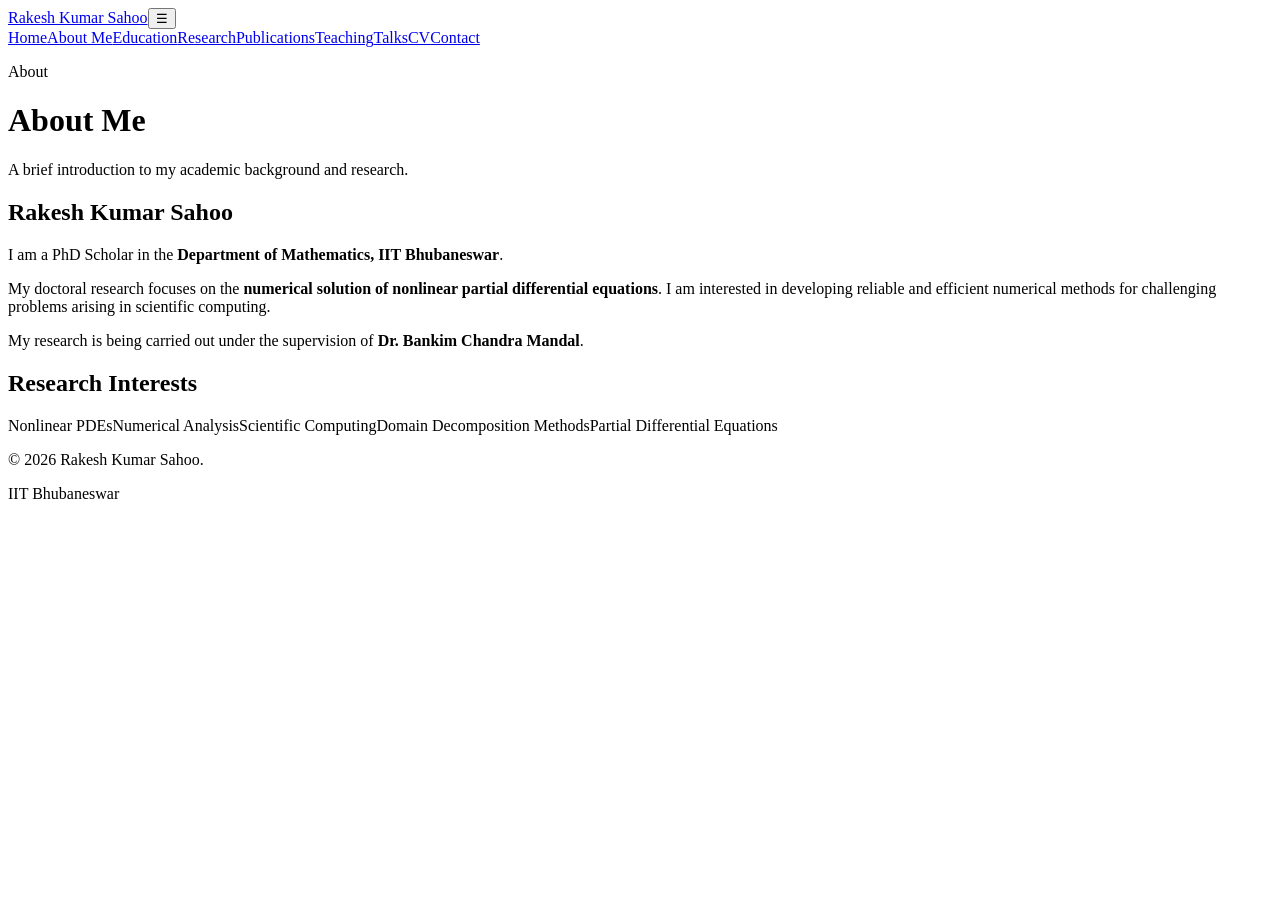
==== about.html @ fdd03f88 "Add initial academic website" ====
<!DOCTYPE html>
<html lang="en">
<head>
  <meta charset="UTF-8"><meta name="viewport" content="width=device-width, initial-scale=1.0">
  <title>About Me | Rakesh Kumar Sahoo</title><link rel="stylesheet" href="assets/css/style.css"><script defer src="assets/js/script.js"></script>
</head>
<body>
<header class="site-header"><div class="container nav-container"><a class="brand" href="index.html">Rakesh Kumar Sahoo</a><button class="menu-toggle" aria-label="Open navigation" aria-expanded="false">☰</button><nav class="nav"><a href="index.html">Home</a><a class="active" href="about.html">About Me</a><a href="education.html">Education</a><a href="research.html">Research</a><a href="publications.html">Publications</a><a href="teaching.html">Teaching</a><a href="talks.html">Talks</a><a href="cv.html">CV</a><a href="contact.html">Contact</a></nav></div></header>
<main class="container page">
  <div class="page-header"><p class="eyebrow">About</p><h1>About Me</h1><p>A brief introduction to my academic background and research.</p></div>
  <section class="content-card">
    <h2>Rakesh Kumar Sahoo</h2>
    <p>I am a PhD Scholar in the <strong>Department of Mathematics, IIT Bhubaneswar</strong>.</p>
    <p>My doctoral research focuses on the <strong>numerical solution of nonlinear partial differential equations</strong>. I am interested in developing reliable and efficient numerical methods for challenging problems arising in scientific computing.</p>
    <p>My research is being carried out under the supervision of <strong>Dr. Bankim Chandra Mandal</strong>.</p>
  </section>
  <section class="content-card">
    <h2>Research Interests</h2>
    <div class="tag-list"><span>Nonlinear PDEs</span><span>Numerical Analysis</span><span>Scientific Computing</span><span>Domain Decomposition Methods</span><span>Partial Differential Equations</span></div>
  </section>
</main>
<footer class="footer"><div class="container footer-inner"><p>© 2026 Rakesh Kumar Sahoo.</p><p>IIT Bhubaneswar</p></div></footer>
</body>
</html>
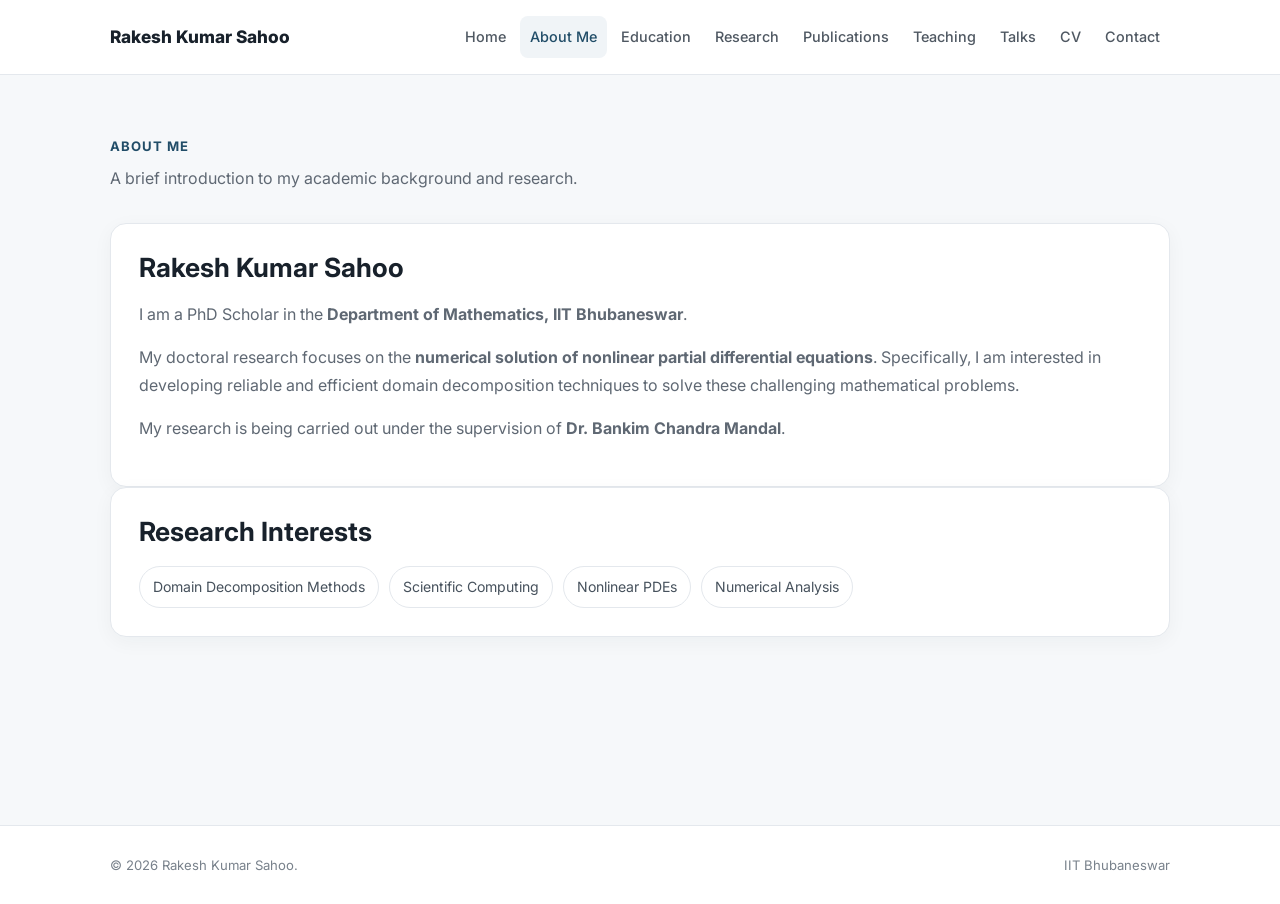
==== commit 1021cff1: "Revise content in about.html for improved clarity Updated the 'About Me' section for clarity and spe" ====
--- a/about.html
+++ b/about.html
@@ -7,16 +7,20 @@
 <body>
 <header class="site-header"><div class="container nav-container"><a class="brand" href="index.html">Rakesh Kumar Sahoo</a><button class="menu-toggle" aria-label="Open navigation" aria-expanded="false">☰</button><nav class="nav"><a href="index.html">Home</a><a class="active" href="about.html">About Me</a><a href="education.html">Education</a><a href="research.html">Research</a><a href="publications.html">Publications</a><a href="teaching.html">Teaching</a><a href="talks.html">Talks</a><a href="cv.html">CV</a><a href="contact.html">Contact</a></nav></div></header>
 <main class="container page">
-  <div class="page-header"><p class="eyebrow">About</p><h1>About Me</h1><p>A brief introduction to my academic background and research.</p></div>
+  <div class="page-header">
+  <p class="eyebrow">About Me</p>
+  <p>A brief introduction to my academic background and research.</p>
+</div>
+
   <section class="content-card">
     <h2>Rakesh Kumar Sahoo</h2>
     <p>I am a PhD Scholar in the <strong>Department of Mathematics, IIT Bhubaneswar</strong>.</p>
-    <p>My doctoral research focuses on the <strong>numerical solution of nonlinear partial differential equations</strong>. I am interested in developing reliable and efficient numerical methods for challenging problems arising in scientific computing.</p>
+    <p>My doctoral research focuses on the <strong>numerical solution of nonlinear partial differential equations</strong>. Specifically, I am interested in developing reliable and efficient domain decomposition techniques to solve these challenging mathematical problems.</p>
     <p>My research is being carried out under the supervision of <strong>Dr. Bankim Chandra Mandal</strong>.</p>
   </section>
   <section class="content-card">
     <h2>Research Interests</h2>
-    <div class="tag-list"><span>Nonlinear PDEs</span><span>Numerical Analysis</span><span>Scientific Computing</span><span>Domain Decomposition Methods</span><span>Partial Differential Equations</span></div>
+    <div class="tag-list"><span>Domain Decomposition Methods</span><span>Scientific Computing</span><span>Nonlinear PDEs</span><span>Numerical Analysis</span></div>
   </section>
 </main>
 <footer class="footer"><div class="container footer-inner"><p>© 2026 Rakesh Kumar Sahoo.</p><p>IIT Bhubaneswar</p></div></footer>
--- a/assets/css/style.css
+++ b/assets/css/style.css
@@ -0,0 +1,133 @@
+@import url('https://fonts.googleapis.com/css2?family=Inter:wght@400;500;600;700;800&family=Source+Serif+4:opsz,wght@8..60,500;8..60,600&display=swap');
+
+:root {
+  --bg: #f6f8fa;
+  --surface: #ffffff;
+  --text: #18212b;
+  --muted: #5f6873;
+  --border: #e4e8ed;
+  --accent: #214d68;
+  --accent-dark: #17394d;
+  --soft: #f0f4f7;
+  --shadow: 0 10px 30px rgba(25, 40, 55, 0.08);
+  --radius: 16px;
+  --max: 1060px;
+}
+* { box-sizing: border-box; }
+html { scroll-behavior: smooth; }
+body {
+  margin: 0;
+  background: var(--bg);
+  color: var(--text);
+  font-family: Inter, Arial, sans-serif;
+  line-height: 1.7;
+}
+a { color: inherit; }
+.container { width: min(calc(100% - 40px), var(--max)); margin-inline: auto; }
+.site-header {
+  position: sticky; top: 0; z-index: 20;
+  background: rgba(255,255,255,.94);
+  backdrop-filter: blur(10px);
+  border-bottom: 1px solid var(--border);
+}
+.nav-container { min-height: 74px; display: flex; align-items: center; justify-content: space-between; gap: 24px; }
+.brand { font-weight: 800; text-decoration: none; font-size: 1.08rem; white-space: nowrap; }
+.nav { display: flex; align-items: center; gap: 4px; flex-wrap: wrap; justify-content: flex-end; }
+.nav a { text-decoration: none; color: #4f5862; padding: 9px 10px; border-radius: 8px; font-size: .9rem; font-weight: 500; }
+.nav a:hover, .nav a.active { color: var(--accent); background: var(--soft); }
+.menu-toggle { display:none; border:1px solid var(--border); background:white; border-radius:8px; padding:8px 10px; font-size:1.1rem; }
+.hero { padding-top: 54px; }
+.profile-card {
+  display: grid; grid-template-columns: 250px 1fr; gap: 42px; align-items: center;
+  background: var(--surface); border: 1px solid var(--border); border-radius: var(--radius);
+  padding: 46px; box-shadow: var(--shadow);
+}
+.profile-photo-wrap { text-align:center; }
+.profile-photo {
+  width: 190px; height: 190px; object-fit: cover; border-radius: 50%;
+  border: 3px solid #dbe5eb; display:block; margin:auto;
+}
+.photo-note { color: #89919a; font-size: .78rem; margin: 10px 0 0; }
+.eyebrow { color: var(--accent); font-size: .82rem; font-weight: 700; letter-spacing: .08em; text-transform: uppercase; margin: 0 0 8px; }
+h1,h2,h3 { line-height: 1.2; margin-top: 0; }
+h1 { font-size: clamp(2rem, 4vw, 3.2rem); margin-bottom: 18px; letter-spacing: -.03em; }
+h2 { font-size: 1.65rem; margin-bottom: 18px; }
+h3 { font-size: 1.05rem; margin-bottom: 7px; }
+.lead { font-size: 1.12rem; color: #3f4852; }
+.profile-content p { color: var(--muted); }
+.profile-content strong { color: var(--text); }
+.social-links { display:flex; gap:10px; margin:24px 0; }
+.social-links a {
+  width:38px;height:38px;border:1px solid var(--border);border-radius:10px;
+  display:grid;place-items:center;text-decoration:none;font-size:.75rem;font-weight:800;color:var(--accent);
+}
+.button-row { display:flex; gap:10px; flex-wrap:wrap; }
+.button {
+  display:inline-block; text-decoration:none; padding:10px 17px; border-radius:9px;
+  font-weight:700; font-size:.9rem; border:1px solid var(--accent);
+}
+.button.primary { background:var(--accent); color:white; }
+.button.primary:hover { background:var(--accent-dark); }
+.button.secondary { color:var(--accent); background:white; }
+.section { padding: 66px 0 0; }
+.section-heading { margin-bottom: 24px; }
+.grid { display:grid; gap:18px; }
+.grid.two { grid-template-columns: repeat(2,1fr); }
+.grid.three { grid-template-columns: repeat(3,1fr); }
+.feature-card, .content-card {
+  background:var(--surface); border:1px solid var(--border); border-radius:var(--radius);
+  padding:28px; box-shadow:0 5px 20px rgba(25,40,55,.045);
+}
+.feature-card { text-decoration:none; transition: transform .2s ease, box-shadow .2s ease; }
+.feature-card:hover { transform:translateY(-3px); box-shadow:var(--shadow); }
+.feature-card p, .content-card p { color:var(--muted); }
+.icon {
+  display:inline-grid; place-items:center; width:40px;height:40px;border-radius:10px;
+  background:var(--soft); color:var(--accent); font-weight:800; margin-bottom:18px;
+}
+.tag-list { display:flex; gap:10px; flex-wrap:wrap; }
+.tag-list span {
+  background:var(--surface); border:1px solid var(--border); border-radius:999px;
+  padding:8px 13px; font-size:.88rem; color:#47525d;
+}
+.page { padding: 60px 0 90px; min-height: calc(100vh - 150px); }
+.page-header { margin-bottom: 30px; }
+.page-header h1 { margin-bottom:8px; }
+.page-header p:last-child { color:var(--muted); margin-top:0; }
+.timeline { position:relative; }
+.timeline:before { content:""; position:absolute; left:9px; top:15px; bottom:15px; width:2px; background:#dbe2e8; }
+.timeline-item { position:relative; padding-left:42px; margin-bottom:20px; }
+.timeline-dot { position:absolute; left:0; top:30px; width:20px;height:20px;border-radius:50%; background:var(--accent); border:5px solid var(--bg); }
+.date { color:var(--accent); font-size:.78rem; font-weight:800; letter-spacing:.06em; text-transform:uppercase; }
+.links, .contact-links { display:flex; gap:10px; flex-wrap:wrap; margin-top:16px; }
+.links a, .contact-links a, .text-link { color:var(--accent); font-weight:700; text-decoration:none; }
+.links a:hover, .contact-links a:hover, .text-link:hover { text-decoration:underline; }
+.placeholder { margin-top:18px; border-style:dashed; }
+.cv-card { display:flex; align-items:center; gap:24px; }
+.cv-icon { width:72px;height:72px;border-radius:14px;background:var(--soft);display:grid;place-items:center;color:var(--accent);font-weight:800; }
+code { background:var(--soft); padding:2px 5px; border-radius:4px; }
+.footer { border-top:1px solid var(--border); background:white; }
+.footer-inner { min-height:78px; display:flex; justify-content:space-between; align-items:center; gap:20px; color:#78818b; font-size:.82rem; }
+@media (max-width: 900px) {
+  .nav { gap:0; }
+  .nav a { padding:8px 7px; font-size:.82rem; }
+  .profile-card { grid-template-columns:1fr; text-align:center; }
+  .social-links, .button-row { justify-content:center; }
+}
+@media (max-width: 720px) {
+  .container { width:min(calc(100% - 28px), var(--max)); }
+  .menu-toggle { display:block; }
+  .nav {
+    display:none; position:absolute; top:74px; left:0; right:0; padding:10px 14px;
+    background:white; border-bottom:1px solid var(--border); box-shadow:var(--shadow);
+    flex-direction:column; align-items:stretch;
+  }
+  .nav.open { display:flex; }
+  .nav a { padding:11px 12px; }
+  .profile-card { padding:30px 22px; gap:25px; }
+  .profile-photo { width:155px;height:155px; }
+  .grid.two, .grid.three { grid-template-columns:1fr; }
+  .page { padding-top:40px; }
+  .footer-inner { flex-direction:column; justify-content:center; padding:16px 0; text-align:center; }
+  .cv-card { flex-direction:column; align-items:flex-start; }
+}
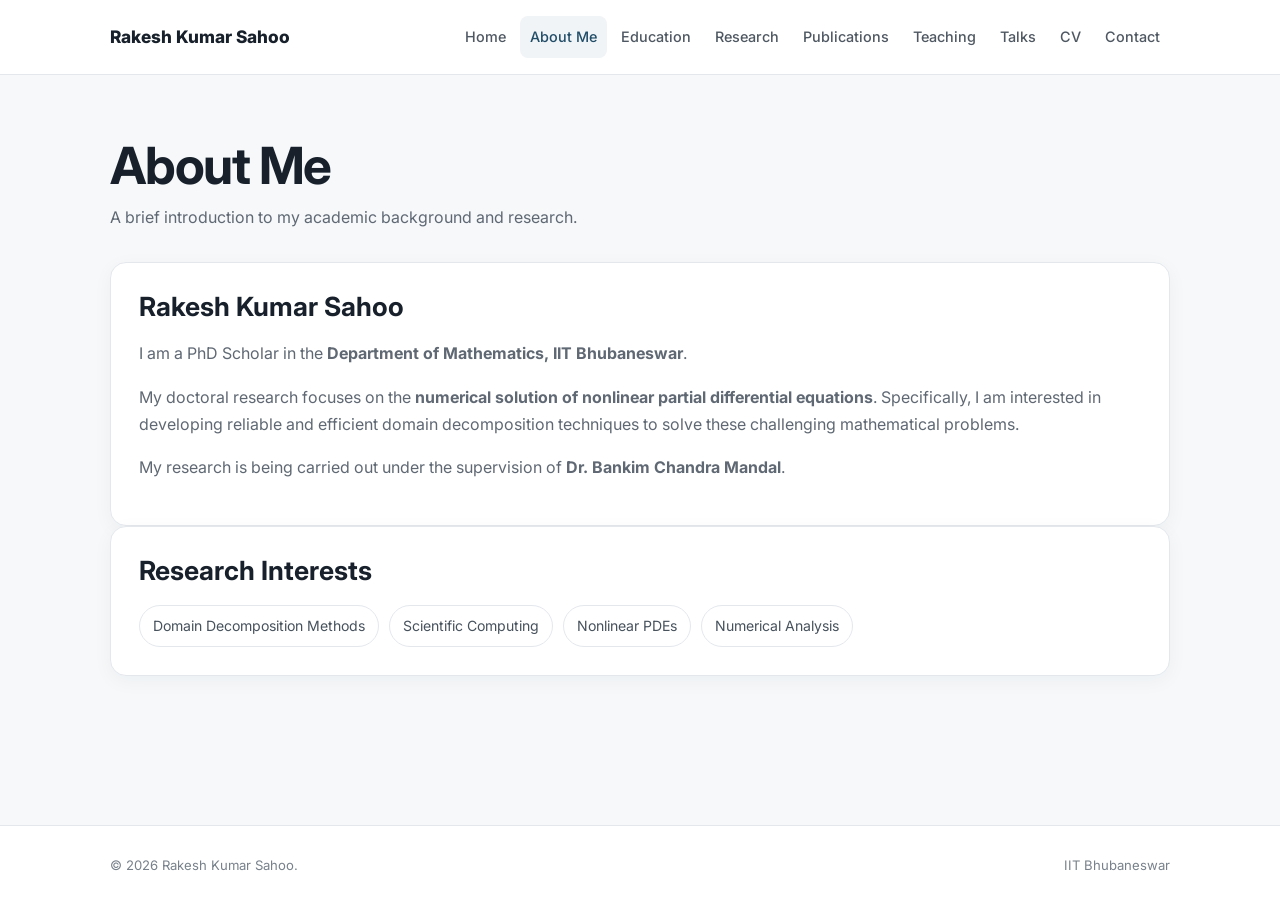
==== commit 67f64674: "Update About Me section header to H1 Changed the 'About Me' section header from a paragraph to an H1" ====
--- a/about.html
+++ b/about.html
@@ -8,9 +8,10 @@
 <header class="site-header"><div class="container nav-container"><a class="brand" href="index.html">Rakesh Kumar Sahoo</a><button class="menu-toggle" aria-label="Open navigation" aria-expanded="false">☰</button><nav class="nav"><a href="index.html">Home</a><a class="active" href="about.html">About Me</a><a href="education.html">Education</a><a href="research.html">Research</a><a href="publications.html">Publications</a><a href="teaching.html">Teaching</a><a href="talks.html">Talks</a><a href="cv.html">CV</a><a href="contact.html">Contact</a></nav></div></header>
 <main class="container page">
   <div class="page-header">
-  <p class="eyebrow">About Me</p>
+  <h1>About Me</h1>
   <p>A brief introduction to my academic background and research.</p>
 </div>
+
 
   <section class="content-card">
     <h2>Rakesh Kumar Sahoo</h2>
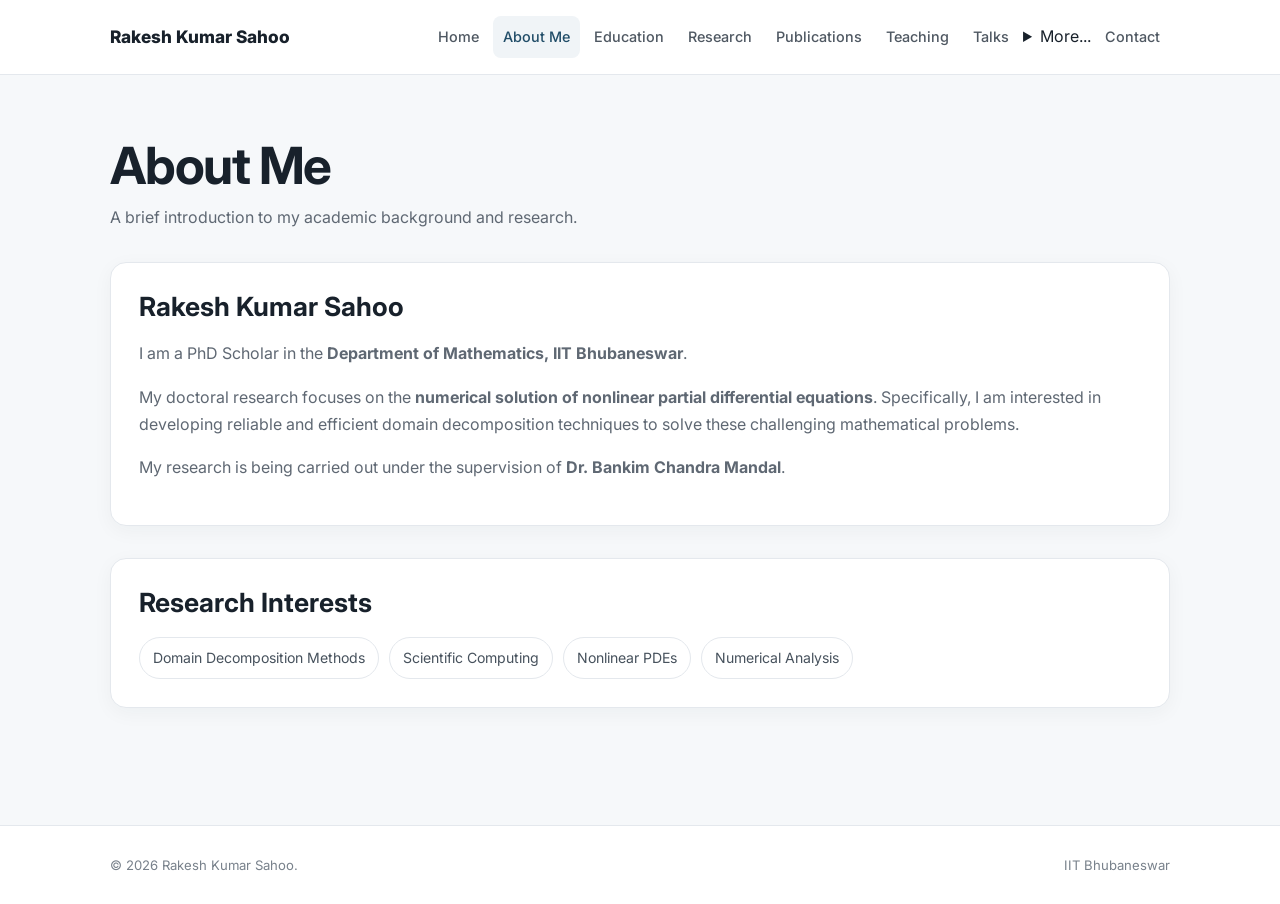
==== commit ef37b2f9: "Enhance header with dropdown for more links Added a dropdown menu for additional links in the header" ====
--- a/about.html
+++ b/about.html
@@ -5,20 +5,29 @@
   <title>About Me | Rakesh Kumar Sahoo</title><link rel="stylesheet" href="assets/css/style.css"><script defer src="assets/js/script.js"></script>
 </head>
 <body>
-<header class="site-header"><div class="container nav-container"><a class="brand" href="index.html">Rakesh Kumar Sahoo</a><button class="menu-toggle" aria-label="Open navigation" aria-expanded="false">☰</button><nav class="nav"><a href="index.html">Home</a><a class="active" href="about.html">About Me</a><a href="education.html">Education</a><a href="research.html">Research</a><a href="publications.html">Publications</a><a href="teaching.html">Teaching</a><a href="talks.html">Talks</a><a href="cv.html">CV</a><a href="contact.html">Contact</a></nav></div></header>
+<header class="site-header"><div class="container nav-container"><a class="brand" href="index.html">Rakesh Kumar Sahoo</a><button class="menu-toggle" aria-label="Open navigation" aria-expanded="false">☰</button><nav class="nav"><a href="index.html">Home</a><a class="active" href="about.html">About Me</a><a href="education.html">Education</a><a href="research.html">Research</a><a href="publications.html">Publications</a><a href="teaching.html">Teaching</a><a href="talks.html">Talks</a><details class="more-menu">
+  <summary>More...</summary>
+
+  <div class="more-dropdown">
+    <a href="gallery.html">Picture Gallery</a>
+    <a href="links.html">Important Links</a>
+    <a href="miscellaneous.html">Miscellaneous</a>
+    <a href="fun.html">Fun Stuff</a>
+  </div>
+</details><a href="contact.html">Contact</a></nav></div></header>
 <main class="container page">
   <div class="page-header">
   <h1>About Me</h1>
   <p>A brief introduction to my academic background and research.</p>
 </div>
 
-
-  <section class="content-card">
+<section class="content-card">
     <h2>Rakesh Kumar Sahoo</h2>
     <p>I am a PhD Scholar in the <strong>Department of Mathematics, IIT Bhubaneswar</strong>.</p>
     <p>My doctoral research focuses on the <strong>numerical solution of nonlinear partial differential equations</strong>. Specifically, I am interested in developing reliable and efficient domain decomposition techniques to solve these challenging mathematical problems.</p>
     <p>My research is being carried out under the supervision of <strong>Dr. Bankim Chandra Mandal</strong>.</p>
   </section>
+  
   <section class="content-card">
     <h2>Research Interests</h2>
     <div class="tag-list"><span>Domain Decomposition Methods</span><span>Scientific Computing</span><span>Nonlinear PDEs</span><span>Numerical Analysis</span></div>
--- a/assets/css/style.css
+++ b/assets/css/style.css
@@ -13,8 +13,19 @@
   --radius: 16px;
   --max: 1060px;
 }
-* { box-sizing: border-box; }
-html { scroll-behavior: smooth; }
+
+/* =========================================================
+   GLOBAL
+   ========================================================= */
+
+* {
+  box-sizing: border-box;
+}
+
+html {
+  scroll-behavior: smooth;
+}
+
 body {
   margin: 0;
   background: var(--bg);
@@ -22,112 +33,825 @@
   font-family: Inter, Arial, sans-serif;
   line-height: 1.7;
 }
-a { color: inherit; }
-.container { width: min(calc(100% - 40px), var(--max)); margin-inline: auto; }
+
+a {
+  color: inherit;
+}
+
+.container {
+  width: min(calc(100% - 40px), var(--max));
+  margin-inline: auto;
+}
+
+
+/* =========================================================
+   HEADER / NAVIGATION
+   ========================================================= */
+
 .site-header {
-  position: sticky; top: 0; z-index: 20;
-  background: rgba(255,255,255,.94);
+  position: sticky;
+  top: 0;
+  z-index: 20;
+  background: rgba(255, 255, 255, 0.94);
   backdrop-filter: blur(10px);
   border-bottom: 1px solid var(--border);
 }
-.nav-container { min-height: 74px; display: flex; align-items: center; justify-content: space-between; gap: 24px; }
-.brand { font-weight: 800; text-decoration: none; font-size: 1.08rem; white-space: nowrap; }
-.nav { display: flex; align-items: center; gap: 4px; flex-wrap: wrap; justify-content: flex-end; }
-.nav a { text-decoration: none; color: #4f5862; padding: 9px 10px; border-radius: 8px; font-size: .9rem; font-weight: 500; }
-.nav a:hover, .nav a.active { color: var(--accent); background: var(--soft); }
-.menu-toggle { display:none; border:1px solid var(--border); background:white; border-radius:8px; padding:8px 10px; font-size:1.1rem; }
-.hero { padding-top: 54px; }
+
+.nav-container {
+  min-height: 74px;
+  display: flex;
+  align-items: center;
+  justify-content: space-between;
+  gap: 24px;
+}
+
+.brand {
+  font-weight: 800;
+  text-decoration: none;
+  font-size: 1.08rem;
+  white-space: nowrap;
+}
+
+.nav {
+  display: flex;
+  align-items: center;
+  gap: 4px;
+  flex-wrap: wrap;
+  justify-content: flex-end;
+}
+
+.nav a {
+  text-decoration: none;
+  color: #4f5862;
+  padding: 9px 10px;
+  border-radius: 8px;
+  font-size: 0.9rem;
+  font-weight: 500;
+}
+
+.nav a:hover,
+.nav a.active {
+  color: var(--accent);
+  background: var(--soft);
+}
+
+.menu-toggle {
+  display: none;
+  border: 1px solid var(--border);
+  background: white;
+  border-radius: 8px;
+  padding: 8px 10px;
+  font-size: 1.1rem;
+}
+
+
+/* =========================================================
+   HOME / HERO
+   ========================================================= */
+
+.hero {
+  padding-top: 54px;
+}
+
 .profile-card {
-  display: grid; grid-template-columns: 250px 1fr; gap: 42px; align-items: center;
-  background: var(--surface); border: 1px solid var(--border); border-radius: var(--radius);
-  padding: 46px; box-shadow: var(--shadow);
-}
-.profile-photo-wrap { text-align:center; }
+  display: grid;
+  grid-template-columns: 250px 1fr;
+  gap: 42px;
+  align-items: center;
+  background: var(--surface);
+  border: 1px solid var(--border);
+  border-radius: var(--radius);
+  padding: 46px;
+  box-shadow: var(--shadow);
+}
+
+.profile-photo-wrap {
+  text-align: center;
+}
+
 .profile-photo {
-  width: 190px; height: 190px; object-fit: cover; border-radius: 50%;
-  border: 3px solid #dbe5eb; display:block; margin:auto;
-}
-.photo-note { color: #89919a; font-size: .78rem; margin: 10px 0 0; }
-.eyebrow { color: var(--accent); font-size: .82rem; font-weight: 700; letter-spacing: .08em; text-transform: uppercase; margin: 0 0 8px; }
-h1,h2,h3 { line-height: 1.2; margin-top: 0; }
-h1 { font-size: clamp(2rem, 4vw, 3.2rem); margin-bottom: 18px; letter-spacing: -.03em; }
-h2 { font-size: 1.65rem; margin-bottom: 18px; }
-h3 { font-size: 1.05rem; margin-bottom: 7px; }
-.lead { font-size: 1.12rem; color: #3f4852; }
-.profile-content p { color: var(--muted); }
-.profile-content strong { color: var(--text); }
-.social-links { display:flex; gap:10px; margin:24px 0; }
+  width: 190px;
+  height: 190px;
+  object-fit: cover;
+  border-radius: 50%;
+  border: 3px solid #dbe5eb;
+  display: block;
+  margin: auto;
+}
+
+.photo-note {
+  color: #89919a;
+  font-size: 0.78rem;
+  margin: 10px 0 0;
+}
+
+
+/* =========================================================
+   TYPOGRAPHY
+   ========================================================= */
+
+.eyebrow {
+  color: var(--accent);
+  font-size: 0.82rem;
+  font-weight: 700;
+  letter-spacing: 0.08em;
+  text-transform: uppercase;
+  margin: 0 0 8px;
+}
+
+h1,
+h2,
+h3 {
+  line-height: 1.2;
+  margin-top: 0;
+}
+
+h1 {
+  font-size: clamp(2rem, 4vw, 3.2rem);
+  margin-bottom: 18px;
+  letter-spacing: -0.03em;
+}
+
+h2 {
+  font-size: 1.65rem;
+  margin-bottom: 18px;
+}
+
+h3 {
+  font-size: 1.05rem;
+  margin-bottom: 7px;
+}
+
+.lead {
+  font-size: 1.12rem;
+  color: #3f4852;
+}
+
+.profile-content p {
+  color: var(--muted);
+}
+
+.profile-content strong {
+  color: var(--text);
+}
+
+
+/* =========================================================
+   SOCIAL LINKS
+   ========================================================= */
+
+.social-links {
+  display: flex;
+  gap: 10px;
+  margin: 24px 0;
+}
+
 .social-links a {
-  width:38px;height:38px;border:1px solid var(--border);border-radius:10px;
-  display:grid;place-items:center;text-decoration:none;font-size:.75rem;font-weight:800;color:var(--accent);
-}
-.button-row { display:flex; gap:10px; flex-wrap:wrap; }
+  width: 38px;
+  height: 38px;
+  border: 1px solid var(--border);
+  border-radius: 10px;
+  display: grid;
+  place-items: center;
+  text-decoration: none;
+  font-size: 0.75rem;
+  font-weight: 800;
+  color: var(--accent);
+}
+
+.social-links a:hover {
+  background: var(--soft);
+  border-color: var(--accent);
+}
+
+
+/* =========================================================
+   BUTTONS
+   ========================================================= */
+
+.button-row {
+  display: flex;
+  gap: 10px;
+  flex-wrap: wrap;
+}
+
 .button {
-  display:inline-block; text-decoration:none; padding:10px 17px; border-radius:9px;
-  font-weight:700; font-size:.9rem; border:1px solid var(--accent);
-}
-.button.primary { background:var(--accent); color:white; }
-.button.primary:hover { background:var(--accent-dark); }
-.button.secondary { color:var(--accent); background:white; }
-.section { padding: 66px 0 0; }
-.section-heading { margin-bottom: 24px; }
-.grid { display:grid; gap:18px; }
-.grid.two { grid-template-columns: repeat(2,1fr); }
-.grid.three { grid-template-columns: repeat(3,1fr); }
-.feature-card, .content-card {
-  background:var(--surface); border:1px solid var(--border); border-radius:var(--radius);
-  padding:28px; box-shadow:0 5px 20px rgba(25,40,55,.045);
-}
-.feature-card { text-decoration:none; transition: transform .2s ease, box-shadow .2s ease; }
-.feature-card:hover { transform:translateY(-3px); box-shadow:var(--shadow); }
-.feature-card p, .content-card p { color:var(--muted); }
+  display: inline-block;
+  text-decoration: none;
+  padding: 10px 17px;
+  border-radius: 9px;
+  font-weight: 700;
+  font-size: 0.9rem;
+  border: 1px solid var(--accent);
+}
+
+.button.primary {
+  background: var(--accent);
+  color: white;
+}
+
+.button.primary:hover {
+  background: var(--accent-dark);
+}
+
+.button.secondary {
+  color: var(--accent);
+  background: white;
+}
+
+.button.secondary:hover {
+  background: var(--soft);
+}
+
+
+/* =========================================================
+   SECTIONS
+   ========================================================= */
+
+.section {
+  padding: 66px 0 0;
+  margin-bottom: 35px;
+}
+
+.section-heading {
+  margin-bottom: 24px;
+}
+
+
+/* =========================================================
+   GRID
+   ========================================================= */
+
+.grid {
+  display: grid;
+  gap: 18px;
+}
+
+.grid.two {
+  grid-template-columns: repeat(2, 1fr);
+}
+
+.grid.three {
+  grid-template-columns: repeat(3, 1fr);
+}
+
+
+/* =========================================================
+   CARDS
+   ========================================================= */
+
+.feature-card,
+.content-card {
+  background: var(--surface);
+  border: 1px solid var(--border);
+  border-radius: var(--radius);
+  padding: 28px;
+  box-shadow: 0 5px 20px rgba(25, 40, 55, 0.045);
+}
+
+.feature-card {
+  text-decoration: none;
+  transition:
+    transform 0.2s ease,
+    box-shadow 0.2s ease,
+    border-color 0.2s ease;
+}
+
+.feature-card:hover {
+  transform: translateY(-3px);
+  box-shadow: var(--shadow);
+  border-color: #d5dfe6;
+}
+
+.feature-card p,
+.content-card p {
+  color: var(--muted);
+}
+
+
+/* =========================================================
+   CARD SPACING
+   ========================================================= */
+
+.content-card + .content-card,
+.section + .content-card,
+.content-card + .grid {
+  margin-top: 32px;
+}
+
+
+/* =========================================================
+   ICONS
+   ========================================================= */
+
 .icon {
-  display:inline-grid; place-items:center; width:40px;height:40px;border-radius:10px;
-  background:var(--soft); color:var(--accent); font-weight:800; margin-bottom:18px;
-}
-.tag-list { display:flex; gap:10px; flex-wrap:wrap; }
+  display: inline-grid;
+  place-items: center;
+  width: 40px;
+  height: 40px;
+  border-radius: 10px;
+  background: var(--soft);
+  color: var(--accent);
+  font-weight: 800;
+  margin-bottom: 18px;
+}
+
+
+/* =========================================================
+   TAGS
+   ========================================================= */
+
+.tag-list {
+  display: flex;
+  gap: 10px;
+  flex-wrap: wrap;
+}
+
 .tag-list span {
-  background:var(--surface); border:1px solid var(--border); border-radius:999px;
-  padding:8px 13px; font-size:.88rem; color:#47525d;
-}
-.page { padding: 60px 0 90px; min-height: calc(100vh - 150px); }
-.page-header { margin-bottom: 30px; }
-.page-header h1 { margin-bottom:8px; }
-.page-header p:last-child { color:var(--muted); margin-top:0; }
-.timeline { position:relative; }
-.timeline:before { content:""; position:absolute; left:9px; top:15px; bottom:15px; width:2px; background:#dbe2e8; }
-.timeline-item { position:relative; padding-left:42px; margin-bottom:20px; }
-.timeline-dot { position:absolute; left:0; top:30px; width:20px;height:20px;border-radius:50%; background:var(--accent); border:5px solid var(--bg); }
-.date { color:var(--accent); font-size:.78rem; font-weight:800; letter-spacing:.06em; text-transform:uppercase; }
-.links, .contact-links { display:flex; gap:10px; flex-wrap:wrap; margin-top:16px; }
-.links a, .contact-links a, .text-link { color:var(--accent); font-weight:700; text-decoration:none; }
-.links a:hover, .contact-links a:hover, .text-link:hover { text-decoration:underline; }
-.placeholder { margin-top:18px; border-style:dashed; }
-.cv-card { display:flex; align-items:center; gap:24px; }
-.cv-icon { width:72px;height:72px;border-radius:14px;background:var(--soft);display:grid;place-items:center;color:var(--accent);font-weight:800; }
-code { background:var(--soft); padding:2px 5px; border-radius:4px; }
-.footer { border-top:1px solid var(--border); background:white; }
-.footer-inner { min-height:78px; display:flex; justify-content:space-between; align-items:center; gap:20px; color:#78818b; font-size:.82rem; }
+  background: var(--surface);
+  border: 1px solid var(--border);
+  border-radius: 999px;
+  padding: 8px 13px;
+  font-size: 0.88rem;
+  color: #47525d;
+}
+
+
+/* =========================================================
+   PAGE
+   ========================================================= */
+
+.page {
+  padding: 60px 0 90px;
+  min-height: calc(100vh - 150px);
+}
+
+.page-header {
+  margin-bottom: 30px;
+}
+
+.page-header h1 {
+  margin-bottom: 8px;
+}
+
+.page-header p:last-child {
+  color: var(--muted);
+  margin-top: 0;
+}
+
+
+/* =========================================================
+   TIMELINE
+   ========================================================= */
+
+.timeline {
+  position: relative;
+}
+
+.timeline:before {
+  content: "";
+  position: absolute;
+  left: 9px;
+  top: 15px;
+  bottom: 15px;
+  width: 2px;
+  background: #dbe2e8;
+}
+
+.timeline-item {
+  position: relative;
+  padding-left: 42px;
+  margin-bottom: 20px;
+}
+
+.timeline-dot {
+  position: absolute;
+  left: 0;
+  top: 30px;
+  width: 20px;
+  height: 20px;
+  border-radius: 50%;
+  background: var(--accent);
+  border: 5px solid var(--bg);
+}
+
+
+/* =========================================================
+   DATE / LINKS
+   ========================================================= */
+
+.date {
+  color: var(--accent);
+  font-size: 0.78rem;
+  font-weight: 800;
+  letter-spacing: 0.06em;
+  text-transform: uppercase;
+}
+
+.links,
+.contact-links {
+  display: flex;
+  gap: 10px;
+  flex-wrap: wrap;
+  margin-top: 16px;
+}
+
+.links a,
+.contact-links a,
+.text-link {
+  color: var(--accent);
+  font-weight: 700;
+  text-decoration: none;
+}
+
+.links a:hover,
+.contact-links a:hover,
+.text-link:hover {
+  text-decoration: underline;
+}
+
+
+/* =========================================================
+   CV
+   ========================================================= */
+
+.cv-card {
+  display: flex;
+  align-items: center;
+  gap: 24px;
+}
+
+.cv-icon {
+  width: 72px;
+  height: 72px;
+  border-radius: 14px;
+  background: var(--soft);
+  display: grid;
+  place-items: center;
+  color: var(--accent);
+  font-weight: 800;
+}
+
+
+/* =========================================================
+   CODE
+   ========================================================= */
+
+code {
+  background: var(--soft);
+  padding: 2px 5px;
+  border-radius: 4px;
+}
+
+
+/* =========================================================
+   TEACHING PAGE
+   ========================================================= */
+
+/* Expandable teaching course card */
+
+.teaching-course {
+  padding: 0;
+  overflow: hidden;
+}
+
+/* Remove default browser triangle */
+
+.teaching-course summary {
+  list-style: none;
+  cursor: pointer;
+  padding: 28px;
+  position: relative;
+  transition: background 0.2s ease;
+}
+
+.teaching-course summary::-webkit-details-marker {
+  display: none;
+}
+
+.teaching-course summary::after {
+  content: "⌄";
+  position: absolute;
+  right: 28px;
+  top: 30px;
+  color: var(--accent);
+  font-size: 1.35rem;
+  font-weight: 700;
+  transition: transform 0.25s ease;
+}
+
+/* Rotate arrow when course is open */
+
+.teaching-course[open] summary::after {
+  transform: rotate(180deg);
+}
+
+/* Hover effect on course heading */
+
+.teaching-course summary:hover {
+  background: var(--soft);
+}
+
+/* Course heading */
+
+.course-header {
+  padding-right: 40px;
+}
+
+.course-header h2 {
+  margin: 7px 0 12px;
+}
+
+.course-role {
+  margin: 0 0 8px;
+  color: var(--text) !important;
+  font-weight: 700;
+}
+
+.course-instructor {
+  margin: 0 !important;
+  color: var(--muted);
+}
+
+/* Expanded content */
+
+.course-details {
+  border-top: 1px solid var(--border);
+  padding: 28px;
+  animation: teachingOpen 0.25s ease;
+}
+
+.course-details h3 {
+  margin-top: 0;
+  margin-bottom: 10px;
+  color: var(--text);
+}
+
+.course-details h3:not(:first-child) {
+  margin-top: 26px;
+}
+
+.course-details p {
+  margin-top: 0;
+}
+
+/* Small opening animation */
+
+@keyframes teachingOpen {
+  from {
+    opacity: 0;
+    transform: translateY(-5px);
+  }
+
+  to {
+    opacity: 1;
+    transform: translateY(0);
+  }
+}
+
+
+/* =========================================================
+   TEACHING MATERIAL BUTTONS
+   ========================================================= */
+
+.material-links {
+  display: flex;
+  flex-wrap: wrap;
+  gap: 10px;
+  margin-top: 10px;
+}
+
+.material-button {
+  display: inline-flex;
+  align-items: center;
+  justify-content: center;
+
+  padding: 10px 18px;
+
+  background: white;
+  border: 1px solid var(--accent);
+  border-radius: 9px;
+
+  color: var(--accent);
+  text-decoration: none;
+
+  font-size: 0.9rem;
+  font-weight: 700;
+
+  transition:
+    background 0.2s ease,
+    color 0.2s ease,
+    transform 0.2s ease,
+    box-shadow 0.2s ease;
+}
+
+.material-button:hover {
+  background: var(--accent);
+  color: white;
+  transform: translateY(-2px);
+  box-shadow: 0 5px 14px rgba(25, 40, 55, 0.12);
+}
+
+
+/* =========================================================
+   TEACHING COURSE CARDS
+   ========================================================= */
+
+.teaching-course + .content-card {
+  margin-top: 24px;
+}
+
+
+/* =========================================================
+   VISITOR COUNTER
+   ========================================================= */
+
+.visitor-section {
+  margin-top: 20px;
+}
+
+.visitor-counter {
+  display: flex;
+  align-items: center;
+  justify-content: flex-start;
+
+  background: var(--surface);
+  border: 1px solid var(--border);
+  border-radius: var(--radius);
+
+  padding: 20px 24px;
+
+  box-shadow: 0 5px 20px rgba(25, 40, 55, 0.045);
+}
+
+.visitor-counter img {
+  max-width: 100%;
+  height: auto;
+}
+
+
+/* =========================================================
+   PLACEHOLDER
+   ========================================================= */
+
+.placeholder {
+  margin-top: 18px;
+  border-style: dashed;
+}
+
+
+/* =========================================================
+   FOOTER
+   ========================================================= */
+
+.footer {
+  border-top: 1px solid var(--border);
+  background: white;
+}
+
+.footer-inner {
+  min-height: 78px;
+  display: flex;
+  justify-content: space-between;
+  align-items: center;
+  gap: 20px;
+  color: #78818b;
+  font-size: 0.82rem;
+}
+
+
+/* =========================================================
+   RESPONSIVE — TABLET
+   ========================================================= */
+
 @media (max-width: 900px) {
-  .nav { gap:0; }
-  .nav a { padding:8px 7px; font-size:.82rem; }
-  .profile-card { grid-template-columns:1fr; text-align:center; }
-  .social-links, .button-row { justify-content:center; }
-}
+
+  .nav {
+    gap: 0;
+  }
+
+  .nav a {
+    padding: 8px 7px;
+    font-size: 0.82rem;
+  }
+
+  .profile-card {
+    grid-template-columns: 1fr;
+    text-align: center;
+  }
+
+  .social-links,
+  .button-row {
+    justify-content: center;
+  }
+
+}
+
+
+/* =========================================================
+   RESPONSIVE — MOBILE
+   ========================================================= */
+
 @media (max-width: 720px) {
-  .container { width:min(calc(100% - 28px), var(--max)); }
-  .menu-toggle { display:block; }
+
+  .container {
+    width: min(calc(100% - 28px), var(--max));
+  }
+
+  .menu-toggle {
+    display: block;
+  }
+
   .nav {
-    display:none; position:absolute; top:74px; left:0; right:0; padding:10px 14px;
-    background:white; border-bottom:1px solid var(--border); box-shadow:var(--shadow);
-    flex-direction:column; align-items:stretch;
-  }
-  .nav.open { display:flex; }
-  .nav a { padding:11px 12px; }
-  .profile-card { padding:30px 22px; gap:25px; }
-  .profile-photo { width:155px;height:155px; }
-  .grid.two, .grid.three { grid-template-columns:1fr; }
-  .page { padding-top:40px; }
-  .footer-inner { flex-direction:column; justify-content:center; padding:16px 0; text-align:center; }
-  .cv-card { flex-direction:column; align-items:flex-start; }
-}
+    display: none;
+    position: absolute;
+    top: 74px;
+    left: 0;
+    right: 0;
+
+    padding: 10px 14px;
+
+    background: white;
+    border-bottom: 1px solid var(--border);
+    box-shadow: var(--shadow);
+
+    flex-direction: column;
+    align-items: stretch;
+  }
+
+  .nav.open {
+    display: flex;
+  }
+
+  .nav a {
+    padding: 11px 12px;
+  }
+
+  .profile-card {
+    padding: 30px 22px;
+    gap: 25px;
+  }
+
+  .profile-photo {
+    width: 155px;
+    height: 155px;
+  }
+
+  .grid.two,
+  .grid.three {
+    grid-template-columns: 1fr;
+  }
+
+  .page {
+    padding-top: 40px;
+  }
+
+  .footer-inner {
+    flex-direction: column;
+    justify-content: center;
+    padding: 16px 0;
+    text-align: center;
+  }
+
+  .cv-card {
+    flex-direction: column;
+    align-items: flex-start;
+  }
+
+  /* Teaching page mobile adjustments */
+
+  .teaching-course summary {
+    padding: 22px;
+  }
+
+  .teaching-course summary::after {
+    right: 20px;
+    top: 24px;
+  }
+
+  .course-header {
+    padding-right: 30px;
+  }
+
+  .course-header h2 {
+    font-size: 1.35rem;
+  }
+
+  .course-details {
+    padding: 22px;
+  }
+
+  .material-links {
+    gap: 8px;
+  }
+
+  .material-button {
+    padding: 9px 14px;
+    font-size: 0.85rem;
+  }
+
+  .visitor-counter {
+    padding: 16px;
+  }
+
+}
